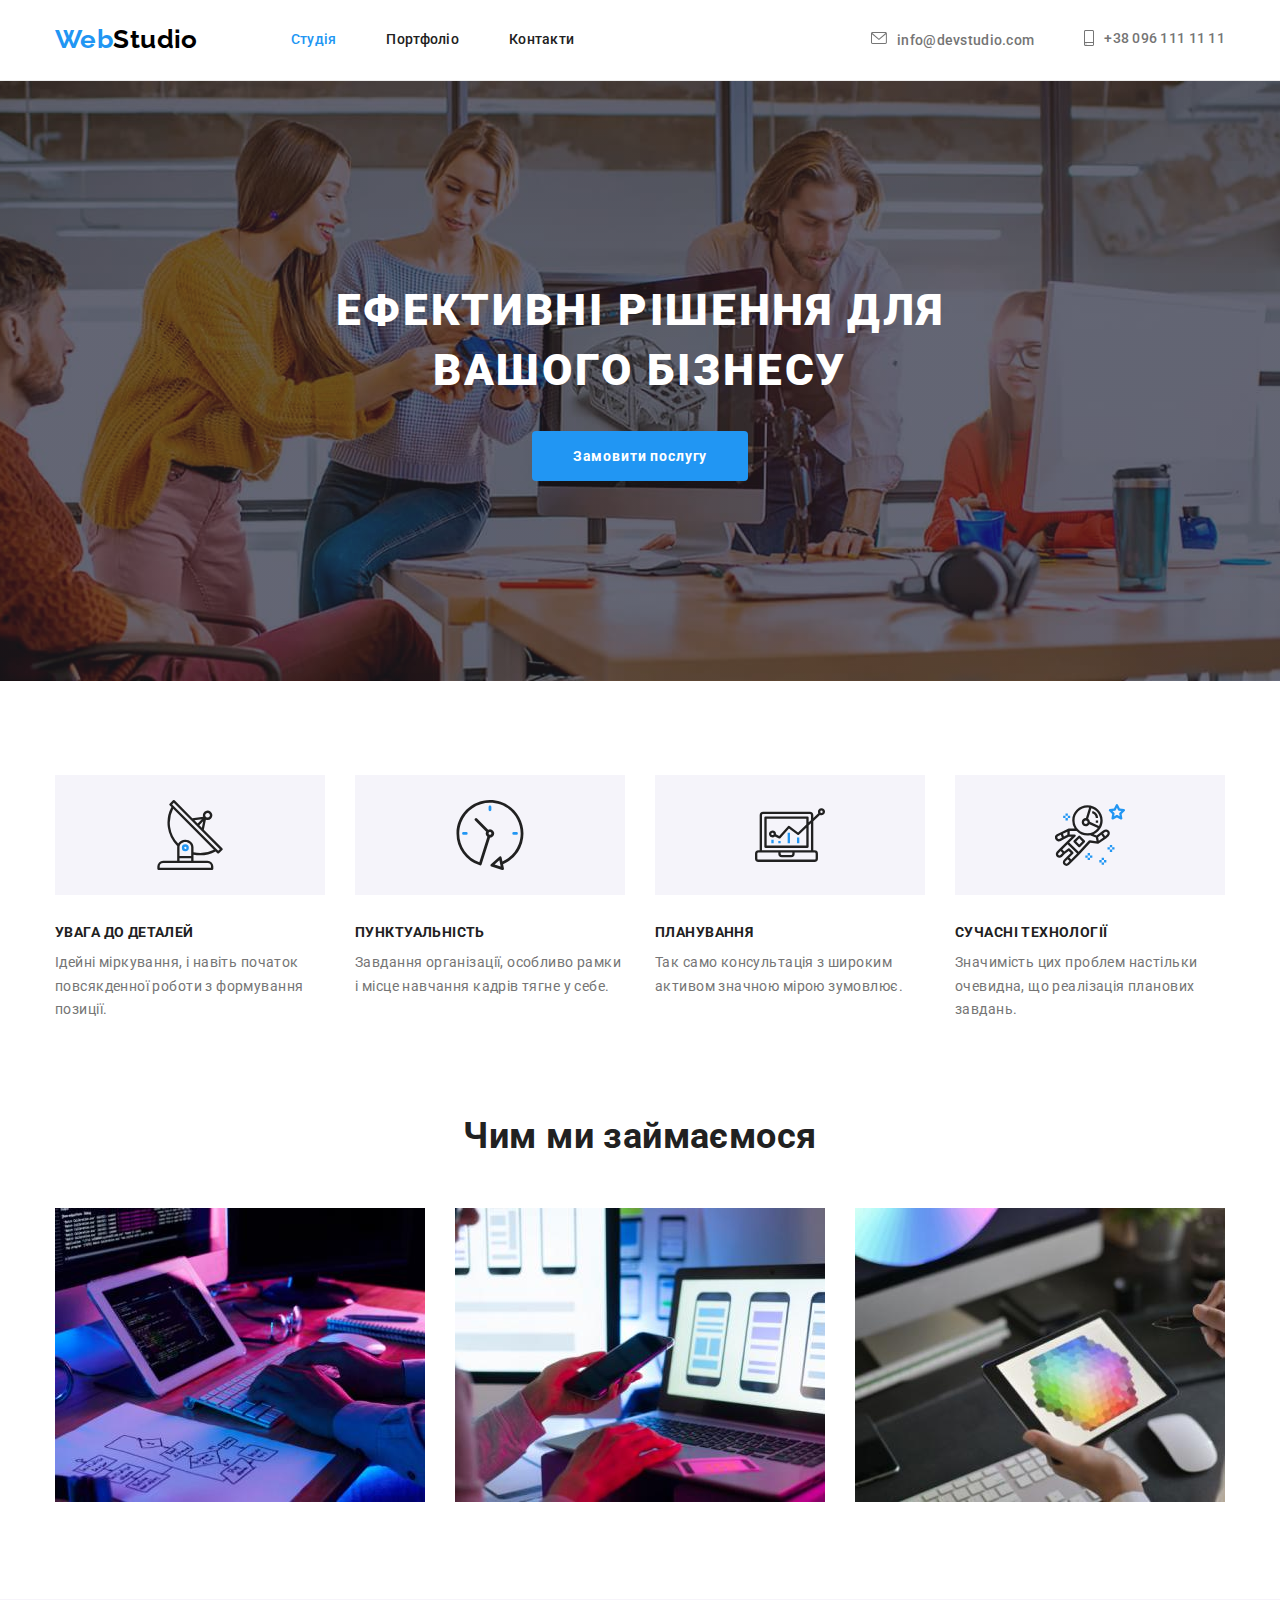
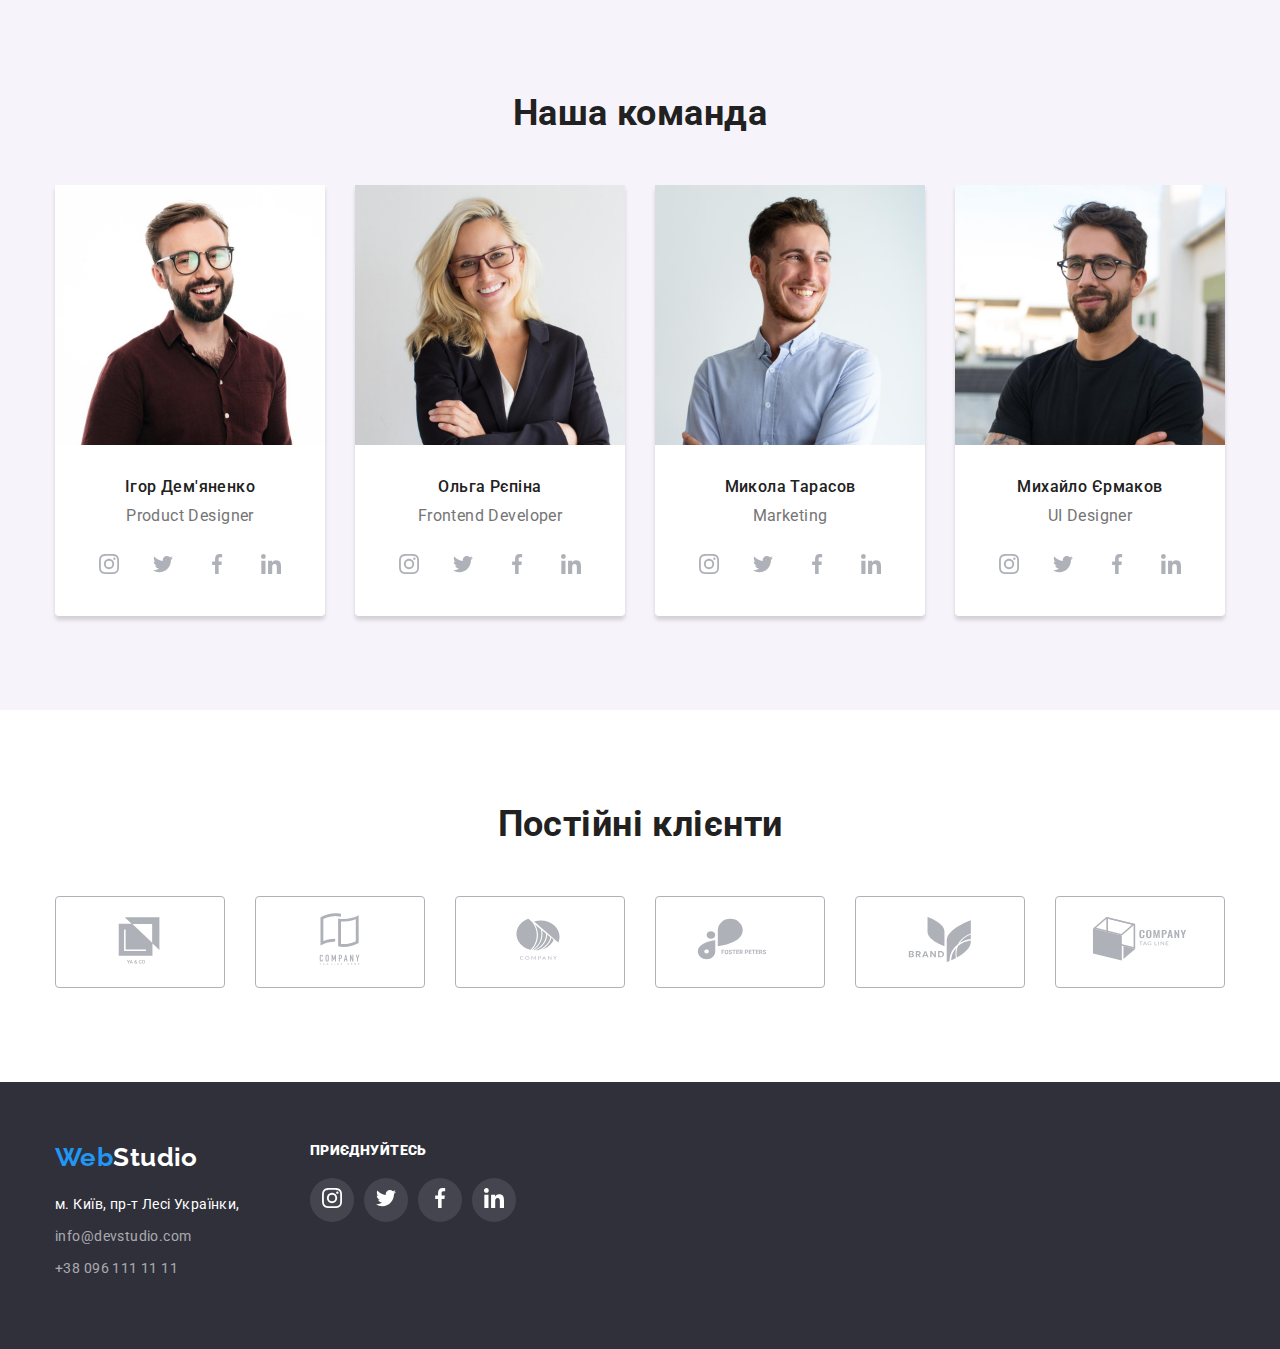
==== index.html @ 2bb8b3bb "ДЗ 4 0.1" ====
<!DOCTYPE html>
<html lang="uk">
  <head>
    <meta charset="UTF-8" />
    <meta http-equiv="X-UA-Compatible" content="IE=edge" />
    <meta name="viewport" content="width=device-width, initial-scale=1.0" />
    <title>Home Work</title>
    <link
      rel="stylesheet"
      href="https://fonts.googleapis.com/css2?family=Raleway:wght@700&family=Roboto:wght@400;500;700;900&display=swap"
    />
    <link
      rel="stylesheet"
      href="https://cdnjs.cloudflare.com/ajax/libs/modern-normalize/1.1.0/modern-normalize.min.css"
    />
    <link rel="stylesheet" href="./css/styles.css" />
  </head>
  <body>
    <!-- Шапка -->

    <header class="page-header">
      <div class="container flex-header">
        <nav class="navigation">
          <a href="./index.html" class="logo link"><span>Web</span>Studio</a>

          <ul class="site-nav list">
            <li class="item"><a class="currant link" href="./index.html">Студія</a></li>
            <li class="item"><a class="head-link link" href="./portfolio.html">Портфоліо</a></li>
            <li class="item"><a class="head-link link" href="">Контакти</a></li>
          </ul>
        </nav>

        <ul class="auth-nav list">
          <li class="item">
            <a href="mailto:info@devstudio.com" class="link">
              <svg width="16" height="12" class="icon">
                <use href="./images/sprites.svg#icon-envelope"></use>
              </svg>
              info@devstudio.com</a
            >
          </li>
          <li class="item">
            <a href="tel:+380961111111" class="link"
              ><svg width="10" height="16" class="icon">
                <use href="./images/sprites.svg#icon-smartphone"></use>
              </svg>
              +38 096 111 11 11</a
            >
          </li>
        </ul>
      </div>
    </header>

    <!-- Основной Контент -->
    <main>
      <!-- Герой -->
      <section class="hero section">
        <h1 class="hero-title">
          Ефективні рішення для<br />
          вашого бізнесу
        </h1>
        <button type="button" class="hero-button">Замовити послугу</button>
      </section>

      <!-- Преимущества -->
      <section class="feauters section">
        <div class="container">
          <h2 hidden class="section-title">Особливості</h2>
          <ul class="feauters-list list">
            <li class="item">
              <div class="feauters-thumb">
                <svg class="icon" width="70px" height="70px">
                  <use href="./images/sprites.svg#icon-antenna"></use>
                </svg>
              </div>
              <h3 class="feauters-title">УВАГА ДО ДЕТАЛЕЙ</h3>
              <p class="feauters-text">
                Ідейні міркування, і навіть початок повсякденної роботи з формування позиції.
              </p>
            </li>
            <li class="item">
              <div class="feauters-thumb">
                <svg class="icon" width="70px" height="70px">
                  <use href="./images/sprites.svg#icon-clock"></use>
                </svg>
              </div>
              <h3 class="feauters-title">ПУНКТУАЛЬНІСТЬ</h3>
              <p class="feauters-text">
                Завдання організації, особливо рамки і місце навчання кадрів тягне у себе.
              </p>
            </li>
            <li class="item">
              <div class="feauters-thumb">
                <svg class="icon" width="70px" height="70px">
                  <use href="./images/sprites.svg#icon-diagram"></use>
                </svg>
              </div>
              <h3 class="feauters-title">ПЛАНУВАННЯ</h3>
              <p class="feauters-text">
                Так само консультація з широким активом значною мірою зумовлює.
              </p>
            </li>
            <li class="item">
              <div class="feauters-thumb">
                <svg class="icon" width="70px" height="70px">
                  <use href="./images/sprites.svg#icon-astronaut"></use>
                </svg>
              </div>
              <h3 class="feauters-title">СУЧАСНІ ТЕХНОЛОГІЇ</h3>
              <p class="feauters-text">
                Значимість цих проблем настільки очевидна, що реалізація планових завдань.
              </p>
            </li>
          </ul>
        </div>
      </section>

      <!-- Чем Мы Занимаемся -->

      <section class="doing section">
        <div class="container">
          <h2 class="section-title">Чим ми займаємося</h2>
          <ul class="doing-list list">
            <li class="item">
              <a href=""
                ><img
                  src="./images/Desktop-applications.jpg"
                  alt="Десктопні додатки"
                  width="370"
                  height="294"
              /></a>
            </li>

            <li class="item">
              <a href=""
                ><img
                  src="./images/mobile-applications.jpg"
                  alt="мобільні додатки"
                  width="370"
                  height="294"
              /></a>
            </li>

            <li class="item">
              <a href=""
                ><img
                  src="./images/design-solutions.jpg"
                  alt="дизайнерські рішення"
                  width="370"
                  height="294"
              /></a>
            </li>
          </ul>
        </div>
      </section>

      <!-- Наша Команда -->

      <section class="team section">
        <div class="container">
          <h2 class="section-title">Наша команда</h2>
          <ul class="team-list list">
            <li class="item">
              <img
                class="pic"
                src="./images/Igor-photo.jpg"
                alt="Фото Ігоря Дем'яненко"
                width="270"
                height="260"
              />
              <h3 class="team-title">Ігор Дем'яненко</h3>
              <p class="team-text">Product Designer</p>
              <ul class="social-links list">
                <li>
                  <a href="" class="social-link"
                    ><svg class="icon" width="20px" height="20px">
                      <use href="./images/sprites.svg#icon-instagram-team"></use></svg
                  ></a>
                </li>
                <li>
                  <a href="" class="social-link"
                    ><svg class="icon" width="20px" height="20px">
                      <use href="./images/sprites.svg#icon-twitter-team"></use></svg
                  ></a>
                </li>
                <li>
                  <a href="" class="social-link"
                    ><svg class="icon" width="20px" height="20px">
                      <use href="./images/sprites.svg#icon-facebook-team"></use></svg
                  ></a>
                </li>
                <li>
                  <a href="" class="social-link"
                    ><svg class="icon" width="20px" height="20px">
                      <use href="./images/sprites.svg#icon-linkedin-team"></use></svg
                  ></a>
                </li>
              </ul>
            </li>
            <li class="item">
              <img
                class="pic"
                src="./images/Olga-photo.jpg"
                alt="Фото Ольги Рєпіної"
                width="270"
                height="260"
              />
              <h3 class="team-title">Ольга Рєпіна</h3>
              <p class="team-text">Frontend Developer</p>
              <ul class="social-links list">
                <li>
                  <a href="" class="social-link"
                    ><svg class="icon" width="20px" height="20px">
                      <use href="./images/sprites.svg#icon-instagram-team"></use></svg
                  ></a>
                </li>
                <li>
                  <a href="" class="social-link"
                    ><svg class="icon" width="20px" height="20px">
                      <use href="./images/sprites.svg#icon-twitter-team"></use></svg
                  ></a>
                </li>
                <li>
                  <a href="" class="social-link"
                    ><svg class="icon" width="20px" height="20px">
                      <use href="./images/sprites.svg#icon-facebook-team"></use></svg
                  ></a>
                </li>
                <li>
                  <a href="" class="social-link"
                    ><svg class="icon" width="20px" height="20px">
                      <use href="./images/sprites.svg#icon-linkedin-team"></use></svg
                  ></a>
                </li>
              </ul>
            </li>
            <li class="item">
              <img
                class="pic"
                src="./images/Mikola-Photo.jpg"
                alt=" Фото Миколи Тарасова"
                width="270"
                height="260"
              />
              <h3 class="team-title">Микола Тарасов</h3>
              <p class="team-text">Marketing</p>
              <ul class="social-links list">
                <li>
                  <a href="" class="social-link"
                    ><svg class="icon" width="20px" height="20px">
                      <use href="./images/sprites.svg#icon-instagram-team"></use></svg
                  ></a>
                </li>
                <li>
                  <a href="" class="social-link"
                    ><svg class="icon" width="20px" height="20px">
                      <use href="./images/sprites.svg#icon-twitter-team"></use></svg
                  ></a>
                </li>
                <li>
                  <a href="" class="social-link"
                    ><svg class="icon" width="20px" height="20px">
                      <use href="./images/sprites.svg#icon-facebook-team"></use></svg
                  ></a>
                </li>
                <li>
                  <a href="" class="social-link"
                    ><svg class="icon" width="20px" height="20px">
                      <use href="./images/sprites.svg#icon-linkedin-team"></use></svg
                  ></a>
                </li>
              </ul>
            </li>
            <li class="item">
              <img
                class="pic"
                src="./images/Michael-Photo.jpg"
                alt="Фото Михайла Єрмакова"
                width="270"
                height="260"
              />
              <h3 class="team-title">Михайло Єрмаков</h3>
              <p class="team-text">UI Designer</p>
              <ul class="social-links list">
                <li>
                  <a href="" class="social-link"
                    ><svg class="icon" width="20px" height="20px">
                      <use href="./images/sprites.svg#icon-instagram-team"></use></svg
                  ></a>
                </li>
                <li>
                  <a href="" class="social-link"
                    ><svg class="icon" width="20px" height="20px">
                      <use href="./images/sprites.svg#icon-twitter-team"></use></svg
                  ></a>
                </li>
                <li>
                  <a href="" class="social-link"
                    ><svg class="icon" width="20px" height="20px">
                      <use href="./images/sprites.svg#icon-facebook-team"></use></svg
                  ></a>
                </li>
                <li>
                  <a href="" class="social-link"
                    ><svg class="icon" width="20px" height="20px">
                      <use href="./images/sprites.svg#icon-linkedin-team"></use></svg
                  ></a>
                </li>
              </ul>
            </li>
          </ul>
        </div>
      </section>
    </main>

    <section class="customers section">
      <div class="container">
        <h2 class="section-title">Постійні клієнти</h2>
        <ul class="customers-list list">
          <li class="customer-item">
            <a href=""
              ><svg class="customer-logo">
                <use href="./images/sprites.svg#icon-company1"></use></svg
            ></a>
          </li>
          <li class="customer-item">
            <a href=""
              ><svg class="customer-logo">
                <use href="./images/sprites.svg#icon-company2"></use></svg
            ></a>
          </li>
          <li class="customer-item">
            <a href=""
              ><svg class="customer-logo">
                <use href="./images/sprites.svg#icon-company3"></use></svg
            ></a>
          </li>
          <li class="customer-item">
            <a href=""
              ><svg class="customer-logo">
                <use href="./images/sprites.svg#icon-company4"></use></svg
            ></a>
          </li>
          <li class="customer-item">
            <a href=""
              ><svg class="customer-logo">
                <use href="./images/sprites.svg#icon-company5"></use></svg
            ></a>
          </li>
          <li class="customer-item">
            <a href=""
              ><svg class="customer-logo">
                <use href="./images/sprites.svg#icon-company6"></use></svg
            ></a>
          </li>
        </ul>
      </div>
    </section>

    <!-- Футер -->

    <footer class="page-footer">
      <div class="container footer-flex">
        <div>
          <a href="./index.html" class="logo link"><span>Web</span>Studio</a>

          <address>
            <ul class="contacts list">
              <li class="item">
                <a class="location link" href="https://goo.gl/maps/4QP9c4VPSEmSHN256"
                  >м. Київ, пр-т Лесі Українки,</a
                >
              </li>
              <li class="item">
                <a class="link" href="mailto:info@devstudio.com">info@devstudio.com</a>
              </li>
              <li class="item"><a class="link" href="tel:+380961111111">+38 096 111 11 11</a></li>
            </ul>
          </address>
        </div>
        <div>
          <p class="join">
            <strong>Приєднуйтесь</strong>
          </p>
          <ul class="socials list">
            <a href="" class="socials-link"
              ><li>
                <svg class="socials-logo">
                  <use href="./images/sprites.svg#icon-instagram-foot"></use>
                </svg></li
            ></a>
            <a href="" class="socials-link"
              ><li>
                <svg class="socials-logo">
                  <use href="./images/sprites.svg#icon-twitter-foot"></use>
                </svg></li
            ></a>
            <a href="" class="socials-link"
              ><li>
                <svg class="socials-logo">
                  <use href="./images/sprites.svg#icon-facebook-foot"></use>
                </svg></li
            ></a>
            <a href="" class="socials-link"
              ><li>
                <svg class="socials-logo">
                  <use href="./images/sprites.svg#icon-linkedin-foot"></use>
                </svg></li
            ></a>
          </ul>
        </div>
      </div>
    </footer>
  </body>
</html>
---- css/styles.css ----
/* Цвет заголовков #212121 */
/* Цвет текста #757575 */
/* Цвет акцента #2196F3  */
/* Основной белый #ffffff */
/* Цвет фона #2F303A */

:root {
  --main-text-color: #212121;
  --text-color: #757575;
  --accent-color: #2196f3;
  --main-white-color: #ffffff;
  --white-bg-color: #f5f5f5;
  --sub-bg-color: #2f303a;
  --lofo-fullblack-color: #000000;
  --main-logo-color: #afb1b8;
}

body {
  font-family: roboto, sans-serif;
  letter-spacing: 0.03em;
  color: var(--text-color);
  background-color: var(--main-white-color);
  font-size: 14px;
}

h1,
h2,
h3,
p {
  margin: 0;
}

.list {
  padding: 0;
  margin: 0;
  list-style: none;
}

.link {
  text-decoration: none;
}

.container {
  width: 1200px;
  padding-left: 15px;
  padding-right: 15px;
  margin: 0 auto;
}

.section {
  padding-top: 94px;
  padding-bottom: 94px;
}

/* Logo  */

.logo {
  font-family: raleway, sans-serif;
  font-weight: 700;
  font-size: 26px;
  line-height: 1.2;
  color: var(--lofo-fullblack-color);
}
.logo span {
  color: var(--accent-color);
}

footer .logo {
  display: block;
  margin-bottom: 20px;

  color: var(--main-white-color);
}

/* Шапка  */

.page-header {
  border-bottom: 1px solid #ececec;
}

.site-nav {
  display: flex;
  margin-left: 93px;
  gap: 50px;
}

.navigation {
  display: flex;
  align-items: center;
}

.auth-nav {
  display: flex;
  align-items: center;
  gap: 50px;
}

.flex-header {
  display: flex;
  justify-content: space-between;
  align-items: center;
}

.site-nav .link {
  display: block;
  padding-top: 32px;
  padding-bottom: 32px;

  font-weight: 500;
  line-height: 1.14;
  letter-spacing: 0.02em;
}

.site-nav .currant {
  color: var(--accent-color);
}

.site-nav .head-link {
  color: var(--main-text-color);
}

.auth-nav .link {
  display: inline-flex;
  color: var(--text-color);
  font-weight: 500;
  letter-spacing: 0.02em;
}

.site-nav .link:hover,
.site-nav .link:focus,
.auth-nav .link:hover,
.auth-nav .link:focus {
  color: var(--accent-color);
}

.auth-nav .icon {
  display: inline-flex;
  margin-right: 10px;
  fill: currentColor;
}

/* Герой */
.hero {
  background-color: var(--sub-bg-color);
  text-align: center;
  padding-top: 200px;
  padding-bottom: 200px;

  background-image: linear-gradient(rgba(47, 48, 58, 0.4), rgba(47, 48, 58, 0.4)),
    url(../images/hero-bgi.jpg);
  background-repeat: no-repeat;
  background-position: center;
}

.hero-title {
  margin-bottom: 30px;

  color: var(--main-white-color);
  font-weight: 900;
  font-size: 44px;
  line-height: 1.36;
  letter-spacing: 0.06em;
  text-transform: uppercase;
}

.hero-button {
  min-width: 216px;
  min-height: 50px;
  padding: 10px 32px;
  border: 0;
  border-radius: 4px;

  color: var(--main-white-color);
  background-color: var(--accent-color);
  font-family: inherit;
  cursor: pointer;
  letter-spacing: 0.06em;
  font-weight: 700;
}

.hero-button:hover,
.hero-button:focus {
  background-color: #188ce8;
}

/* Основной Контент */

.team {
  background-color: #f6f4fa;
}

.section-title {
  margin-bottom: 50px;
  color: var(--main-text-color);
}

/* Преимущества */

.feauters {
  padding-bottom: 0;
}

.feauters-list {
  display: flex;
  gap: 30px;
}

.feauters-list .item {
  flex-basis: calc((100% - 90px) / 4);
}

.feauters-title {
  margin-bottom: 10px;

  font-size: 14px;
  line-height: 1.14;
  text-transform: uppercase;
  color: var(--main-text-color);
}

.feauters-text {
  font-size: 14px;
  line-height: 1.71;
}

.feauters-thumb {
  display: flex;
  width: 270px;
  height: 120px;
  align-items: center;
  justify-content: center;
  margin-bottom: 30px;
  background-color: #f5f4fa;
}

/* Чем Мы Занимаемся */

.doing-list {
  display: flex;
  gap: 30px;
}

.doing-list .item {
  flex-basis: calc((100% - 60) / 3);
}

.doing .section-title,
.team .section-title,
.customers .section-title {
  font-size: 36px;
  line-height: 1.16;
  text-align: center;
}

/* Наша Команда */

.team-list {
  display: flex;
  gap: 30px;
}

.team-list .item {
  flex-basis: calc((100% - 90px) / 4);
  border-bottom-left-radius: 4px;
  border-bottom-right-radius: 4px;
  padding-bottom: 30px;

  background-color: var(--main-white-color);
  box-shadow: 0px 4px 4px rgba(0, 0, 0, 0.15);
}

.team .pic {
  margin-bottom: 30px;
}

.team-title {
  margin-bottom: 10px;

  font-weight: 500;
  font-size: 16px;
  line-height: 1.18;
  color: var(--main-text-color);
  text-align: center;
}

.team-text {
  margin-bottom: 16px;
  font-size: 16px;
  line-height: 1.18;
  text-align: center;
}

.social-links {
  display: flex;
  gap: 10px;
  text-align: center;
  justify-content: center;
}

.social-link {
  display: flex;
  align-items: center;
  justify-content: center;
  width: 44px;
  height: 44px;
  fill: var(--main-logo-color);
}

.social-link:hover,
.social-link:focus {
  fill: var(--main-white-color);
  background-color: var(--accent-color);
  border-radius: 50%;
}

/* Customers */

.customers-list {
  display: flex;
  justify-content: center;
  text-align: center;
  gap: 30px;
}

.customer-item {
  cursor: pointer;
  display: flex;
  justify-content: center;
  align-items: center;
  border: 1px solid var(--main-logo-color);
  border-radius: 4px;
  fill: var(--main-logo-color);

  width: 170px;
  height: 92px;
}

.customer-logo {
  width: 106px;
  height: 60px;
  fill: inherit;
}

.customer-item:hover,
.customer-item:focus {
  border-color: var(--accent-color);
  fill: var(--accent-color);
}

/* Футер */

.page-footer {
  padding-top: 60px;
  padding-bottom: 60px;

  background-color: var(--sub-bg-color);
}

.contacts {
  font-style: normal;
  font-size: 14px;
  line-height: 1.71;
}

.contacts .item {
  margin-bottom: 8px;
}

.contacts .link {
  color: rgba(255, 255, 255, 0.6);
}

.contacts .location {
  color: var(--main-white-color);
}

.contacts .link:hover,
.contacts .link:focus {
  color: var(--accent-color);
}

.footer-flex {
  display: flex;
  gap: 70px;
}

.join {
  color: var(--main-white-color);
  margin-bottom: 20px;

  font-weight: 700;
  font-size: 14px;
  line-height: 16px;
  letter-spacing: 0.03em;
  text-transform: uppercase;
}

.socials {
  display: flex;
  gap: 10px;
}

.socials-link {
  display: flex;
  justify-content: center;
  align-items: center;
  border-radius: 50%;
  background: rgba(255, 255, 255, 0.1);
  width: 44px;
  height: 44px;
}

.socials-logo {
  width: 20px;
  height: 20px;
  fill: var(--main-white-color);
}

.socials-link:hover,
.socials-link:focus {
  background: var(--accent-color);
}

/* PORTFOLIO */

.filter {
  display: flex;
  justify-content: center;
  gap: 8px;
  margin-bottom: 50px;
}

.btn {
  padding: 6px 22px;
  border: 0;
  border-radius: 4px;

  font-weight: 500;
  font-size: 16px;
  line-height: 1.62;
  color: var(--main-text-color);
  background-color: var(--white-bg-color);
  letter-spacing: 0.03em;
  cursor: pointer;
}

.btn:hover,
.btn:focus {
  color: var(--main-white-color);
  background-color: var(--accent-color);

  box-shadow: 0px 3px 1px rgba(0, 0, 0, 0.1), 0px 1px 2px rgba(0, 0, 0, 0.08),
    0px 2px 2px rgba(0, 0, 0, 0.12);
}

.portfolio-list {
  display: flex;
  flex-wrap: wrap;
  gap: 30px;
}

.portfolio-list .item {
  flex-basis: calc((100% - 60px) / 3);
}

.portfolio-list .item:focus,
.portfolio-list .item:hover {
  box-shadow: 0px 1px 1px rgba(0, 0, 0, 0.12), 0px 4px 4px rgba(0, 0, 0, 0.06),
    1px 4px 6px rgba(0, 0, 0, 0.16);
}

.portfolio-list .pic {
  display: block;
}

.portfolio-title {
  margin-bottom: 4px;

  font-weight: 700;
  font-size: 18px;
  line-height: 2;
  letter-spacing: 0.06em;
  color: var(--main-text-color);
}

.desc {
  font-size: 16px;
  line-height: 1.87;
  color: var(--text-color);
}

.bordered-part {
  padding-top: 20px;
  padding-bottom: 20px;
  padding-left: 24px;
  border: 1px solid #eeeeee;
}
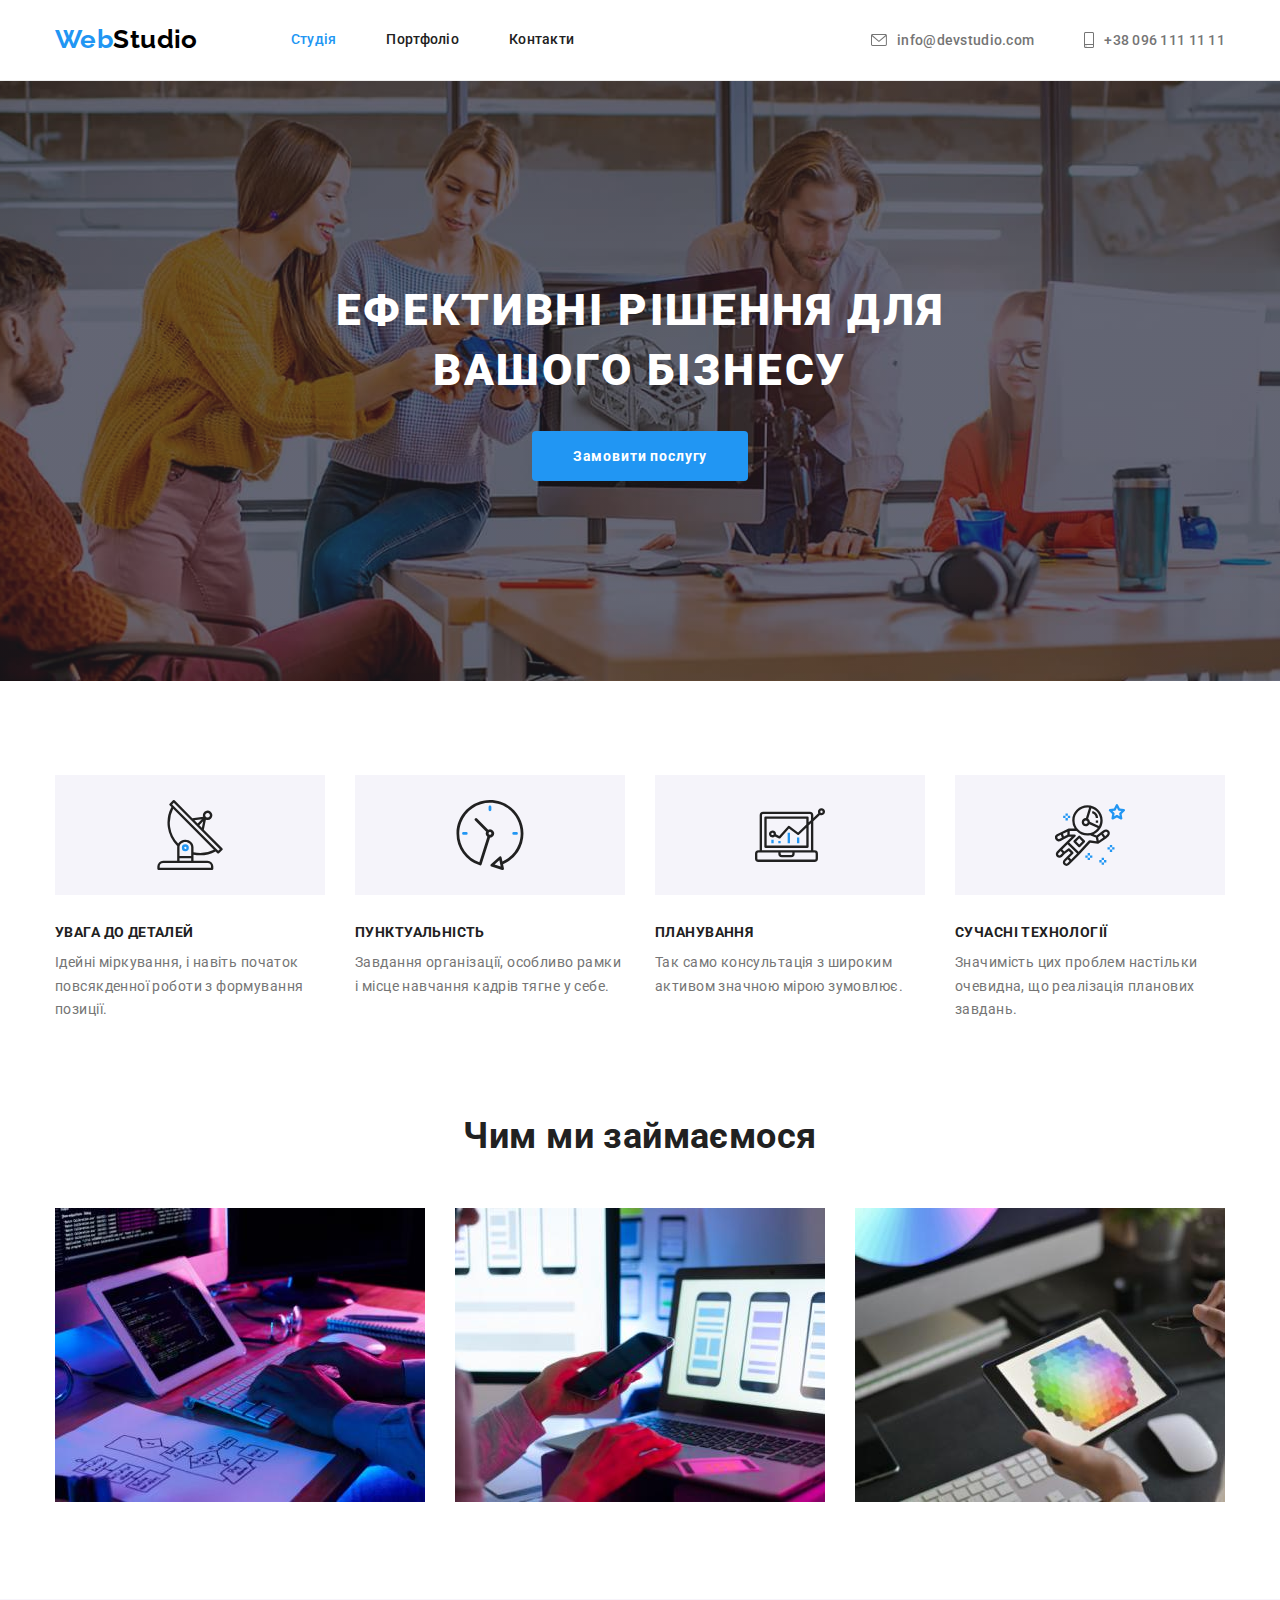
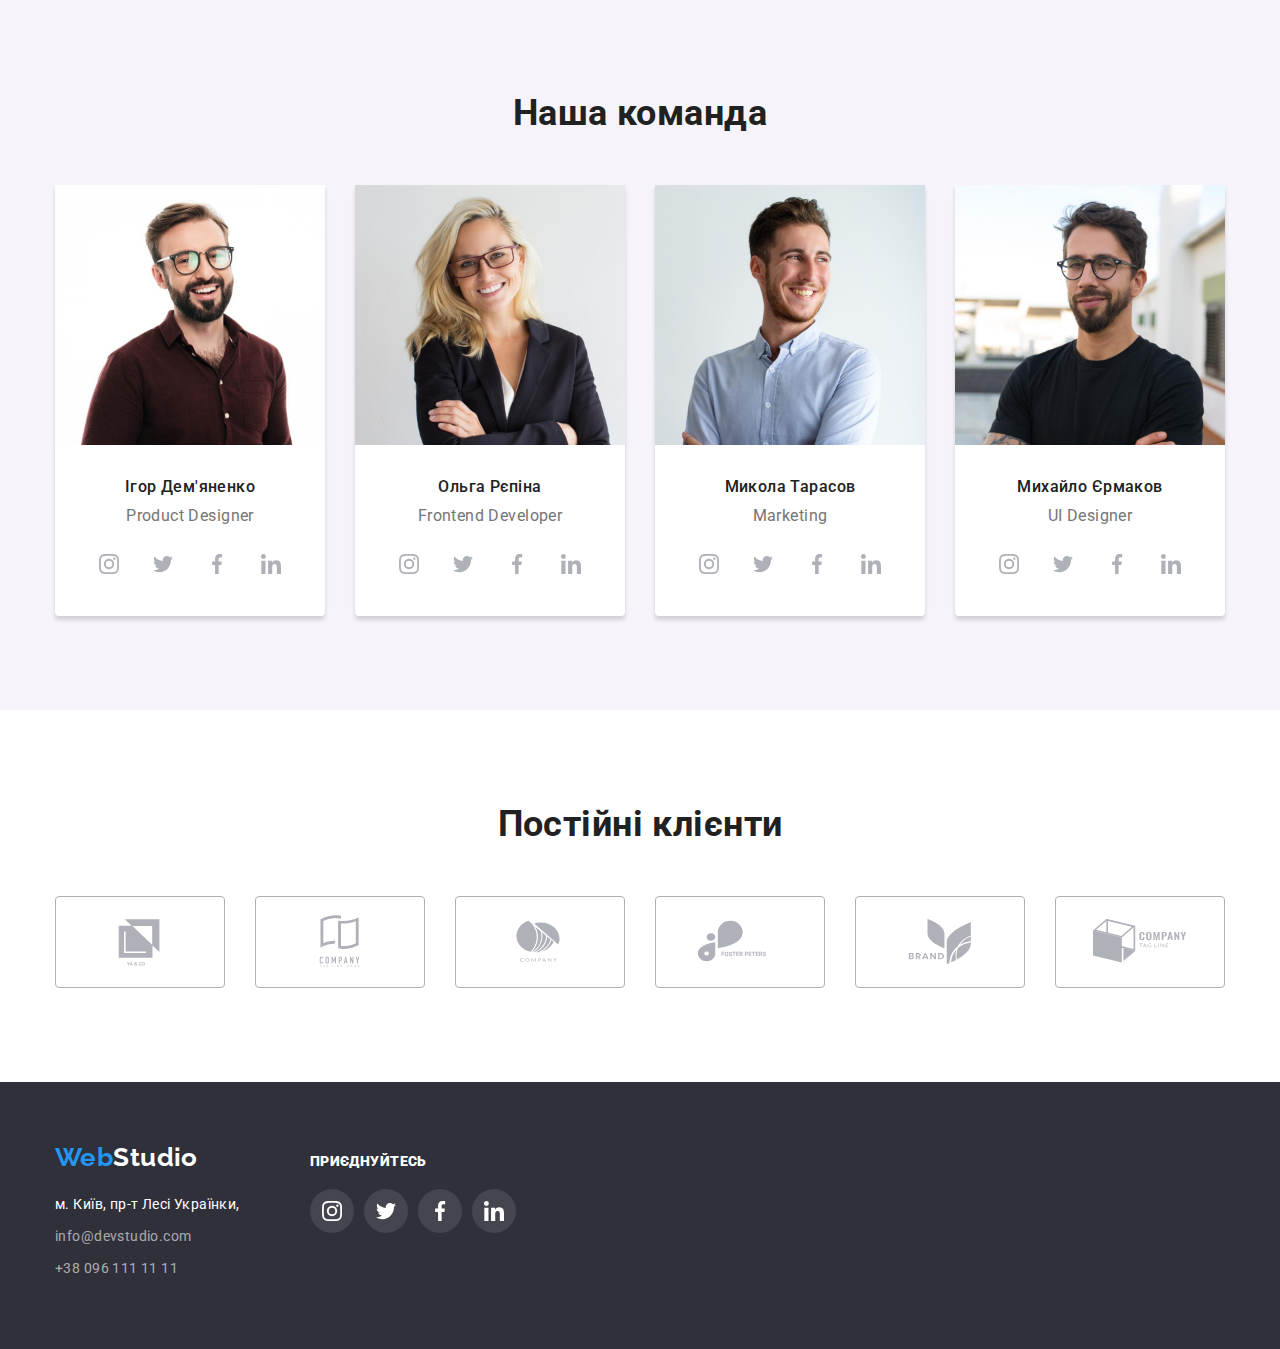
==== commit 71079654: "ДЗ 4 0.2" ====
--- a/index.html
+++ b/index.html
@@ -311,51 +311,53 @@
           </ul>
         </div>
       </section>
+
+      <!-- Customers -->
+
+      <section class="customers section">
+        <div class="container">
+          <h2 class="section-title">Постійні клієнти</h2>
+          <ul class="customers-list list">
+            <li>
+              <a class="customer-item" href=""
+                ><svg class="customer-logo">
+                  <use href="./images/sprites.svg#icon-company1"></use></svg
+              ></a>
+            </li>
+            <li>
+              <a class="customer-item" href=""
+                ><svg class="customer-logo">
+                  <use href="./images/sprites.svg#icon-company2"></use></svg
+              ></a>
+            </li>
+            <li>
+              <a class="customer-item" href=""
+                ><svg class="customer-logo">
+                  <use href="./images/sprites.svg#icon-company3"></use></svg
+              ></a>
+            </li>
+            <li>
+              <a class="customer-item" href=""
+                ><svg class="customer-logo">
+                  <use href="./images/sprites.svg#icon-company4"></use></svg
+              ></a>
+            </li>
+            <li>
+              <a class="customer-item" href=""
+                ><svg class="customer-logo">
+                  <use href="./images/sprites.svg#icon-company5"></use></svg
+              ></a>
+            </li>
+            <li>
+              <a class="customer-item" href=""
+                ><svg class="customer-logo">
+                  <use href="./images/sprites.svg#icon-company6"></use></svg
+              ></a>
+            </li>
+          </ul>
+        </div>
+      </section>
     </main>
-
-    <section class="customers section">
-      <div class="container">
-        <h2 class="section-title">Постійні клієнти</h2>
-        <ul class="customers-list list">
-          <li class="customer-item">
-            <a href=""
-              ><svg class="customer-logo">
-                <use href="./images/sprites.svg#icon-company1"></use></svg
-            ></a>
-          </li>
-          <li class="customer-item">
-            <a href=""
-              ><svg class="customer-logo">
-                <use href="./images/sprites.svg#icon-company2"></use></svg
-            ></a>
-          </li>
-          <li class="customer-item">
-            <a href=""
-              ><svg class="customer-logo">
-                <use href="./images/sprites.svg#icon-company3"></use></svg
-            ></a>
-          </li>
-          <li class="customer-item">
-            <a href=""
-              ><svg class="customer-logo">
-                <use href="./images/sprites.svg#icon-company4"></use></svg
-            ></a>
-          </li>
-          <li class="customer-item">
-            <a href=""
-              ><svg class="customer-logo">
-                <use href="./images/sprites.svg#icon-company5"></use></svg
-            ></a>
-          </li>
-          <li class="customer-item">
-            <a href=""
-              ><svg class="customer-logo">
-                <use href="./images/sprites.svg#icon-company6"></use></svg
-            ></a>
-          </li>
-        </ul>
-      </div>
-    </section>
 
     <!-- Футер -->
 
@@ -383,30 +385,33 @@
             <strong>Приєднуйтесь</strong>
           </p>
           <ul class="socials list">
-            <a href="" class="socials-link"
-              ><li>
-                <svg class="socials-logo">
-                  <use href="./images/sprites.svg#icon-instagram-foot"></use>
-                </svg></li
-            ></a>
-            <a href="" class="socials-link"
-              ><li>
-                <svg class="socials-logo">
-                  <use href="./images/sprites.svg#icon-twitter-foot"></use>
-                </svg></li
-            ></a>
-            <a href="" class="socials-link"
-              ><li>
-                <svg class="socials-logo">
-                  <use href="./images/sprites.svg#icon-facebook-foot"></use>
-                </svg></li
-            ></a>
-            <a href="" class="socials-link"
-              ><li>
-                <svg class="socials-logo">
-                  <use href="./images/sprites.svg#icon-linkedin-foot"></use>
-                </svg></li
-            ></a>
+            <li>
+              <a href="" class="socials-link"
+                ><svg class="socials-logo">
+                  <use href="./images/sprites.svg#icon-instagram-foot"></use></svg
+              ></a>
+            </li>
+
+            <li>
+              <a href="" class="socials-link"
+                ><svg class="socials-logo">
+                  <use href="./images/sprites.svg#icon-twitter-foot"></use></svg
+              ></a>
+            </li>
+
+            <li>
+              <a href="" class="socials-link"
+                ><svg class="socials-logo">
+                  <use href="./images/sprites.svg#icon-facebook-foot"></use></svg
+              ></a>
+            </li>
+
+            <li>
+              <a href="" class="socials-link"
+                ><svg class="socials-logo">
+                  <use href="./images/sprites.svg#icon-linkedin-foot"></use></svg
+              ></a>
+            </li>
           </ul>
         </div>
       </div>
--- a/css/styles.css
+++ b/css/styles.css
@@ -120,7 +120,8 @@
 }
 
 .auth-nav .link {
-  display: inline-flex;
+  display: flex;
+  align-items: center;
   color: var(--text-color);
   font-weight: 500;
   letter-spacing: 0.02em;
@@ -134,7 +135,6 @@
 }
 
 .auth-nav .icon {
-  display: inline-flex;
   margin-right: 10px;
   fill: currentColor;
 }
@@ -381,6 +381,7 @@
 
 .footer-flex {
   display: flex;
+  align-items: baseline;
   gap: 70px;
 }
 
